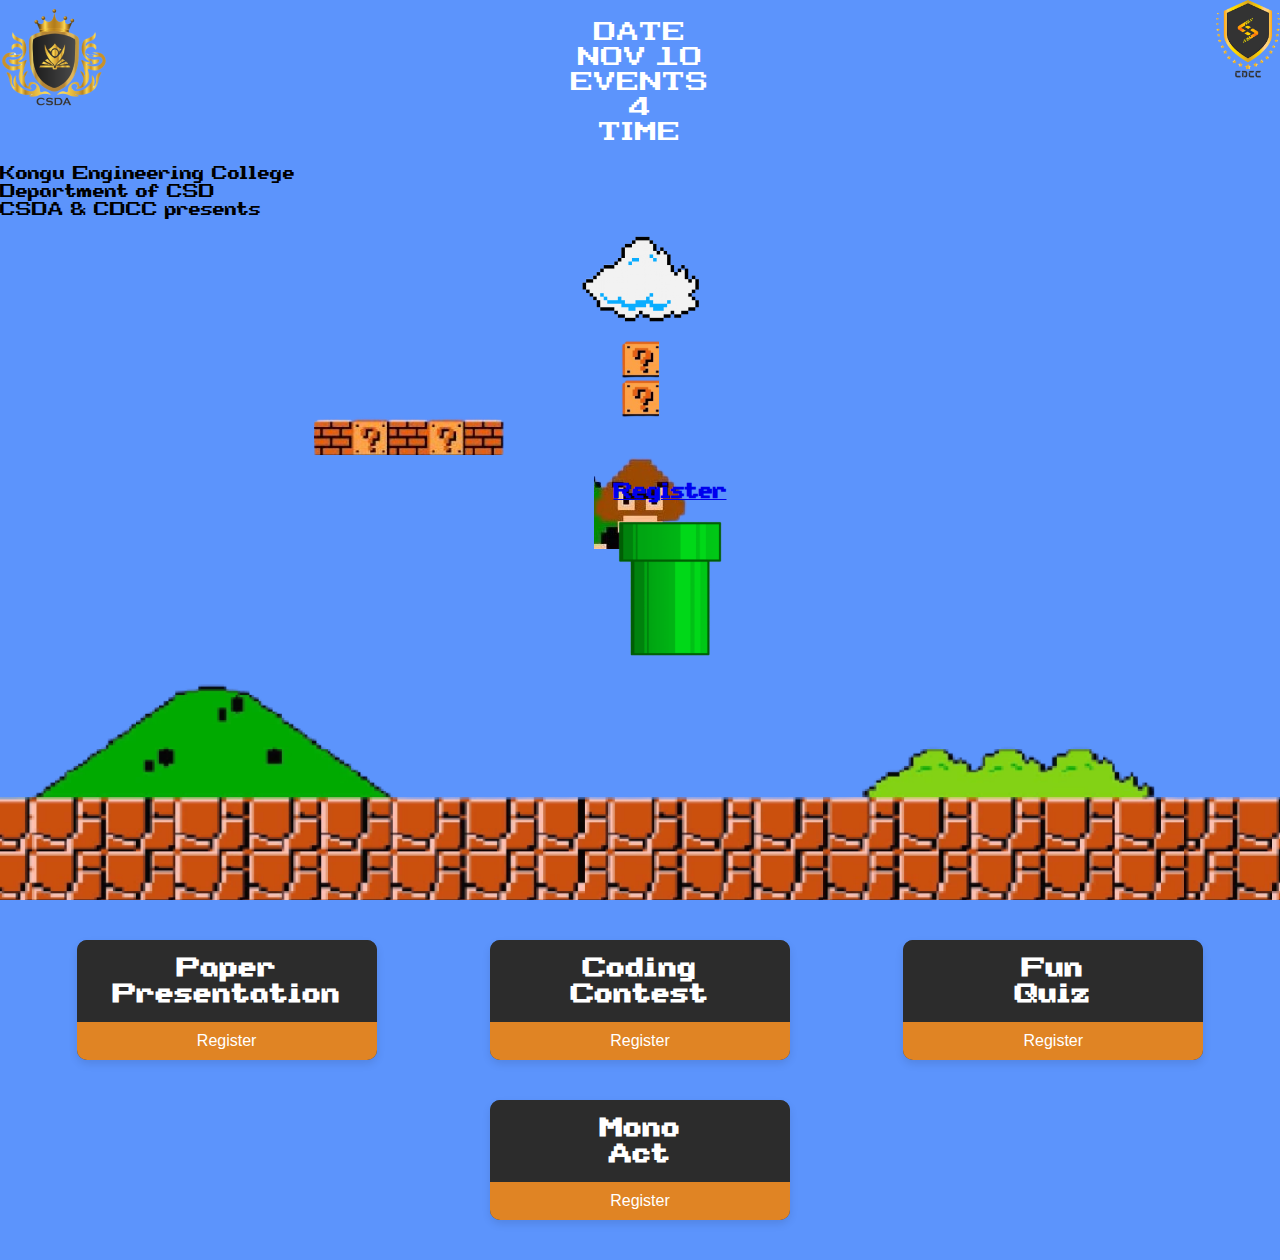
==== index.html @ 597cc1bd "Add files via upload" ====
<!DOCTYPE html>
<html lang="en">
<head>
    <meta charset="UTF-8">
    <meta name="viewport" content="width=device-width, initial-scale=1.0">
    <link href="https://cdn.jsdelivr.net/npm/bootstrap@5.3.2/dist/css/bootstrap.min.css" rel="stylesheet" integrity="sha384-T3c6CoIi6uLrA9TneNEoa7RxnatzjcDSCmG1MXxSR1GAsXEV/Dwwykc2MPK8M2HN" crossorigin="anonymous">
    <title>Inceptual Day</title>
    <link rel="stylesheet" href="CSS/style.css">
</head>
<body>
    
    <div class="background-container">
        <section class="landbg">
            <img src="IMAGES/csda.png" class="csda img-fluid" >
            <img src="IMAGES/cdcc.png" class="cdcc img-fluid">
            <div class="top-container">
                <div class="container">
                    <div class="row " style="text-align: center;">
                        <div class="col">
                            <div style="color: white; font-size: 2.5vh; ">
                                DATE
                            </div>
                            <div style="color: white; font-size: 2.5vh;">
                                NOV 10
                            </div>    
                        </div>
                        <div class="col">
                            <div style="color: white; font-size: 2.5vh;">
                                EVENTS
                            </div>
                            <div style="color: white; font-size: 2.5vh;">
                                4
                            </div>
                        </div>
                        <div class="col">
                            <div style="color: white; font-size: 2.5vh;">
                                TIME
                            </div>
                            <div style="color: white; font-size: 2.5vh;" id="countdown">

                            </div>
                        </div>  
                    </div>
                </div>
            </div>
        
            <div class="text-center">Kongu Engineering College<br>
            Department of CSD<br>CSDA & CDCC presents </div>
            
            <img src="IMAGES/cloud.png" alt="cloud" class="cloud">
            <img src="IMAGES/q_brik.png" alt="brick" class="q_brik1">
            <img src="IMAGES/q_brik.png" alt="bricks" class="q_brik2">
            <img src="IMAGES/m_brik.png" alt="bricks" class="m_brik">
            <img src="IMAGES/mushroom.png" alt="mushroom" class="mushroom">
            <div class="tube clickable-object" id="tube">
                <a href="#cards">
                    <h3>Register</h3>
                    <img src="IMAGES/tube.png" id="tube1">
                </a>
            </div>

            <audio id="clickSound">
                <source src="./CSS/click-audio.mp3" type="audio/mp3">
            </audio>
            <img src="IMAGES/backround.png" class="back-img">
        </section>

        <section class="cards" id="cards" >
            <div class="card-container">
                <div class="card">
                    <div class="card-header">
                        <h2 class="card-title">Paper<br>Presentation</h2>
                    </div>
                    <button class="card-button">Register</button>
                </div>
            
                <div class="card">
                    <div class="card-header">
                        <h2 class="card-title">Coding<br>Contest</h2>
                    </div>
                    <button class="card-button">Register</button>
                </div>
            
                <div class="card">
                    <div class="card-header">
                        <h2 class="card-title">Fun<br>Quiz</h2>
                    </div>
                    <button class="card-button">Register</button>
                </div>
            
                <div class="card">
                    <div class="card-header">
                        <h2 class="card-title">Mono<br>Act</h2>
                    </div>
                    <button class="card-button">Register</button>
                </div>
            </div>
        </section>
    </div>

    <script src="./JS/index.js"></script> 
</body>

</html>
---- CSS/style.css ----
@font-face {
    font-family: 'MarioFont';
    src: url('../FONT/SuperLegendBoy-4w8Y.ttf') format('truetype');
}

html {
    scroll-behavior: smooth;
    margin: 0px;
    padding: 0px;
    overflow-x: hidden; 
}

body {
    cursor: url('../CURSOR/cursor.cur') 8 8, auto;
    width: 100%;
    background-color: #5C94FC;
    display: flex;
    align-items: center;
    justify-content: center;
    margin: 0;
    font-family: MarioFont;
}

.background-container {
    display: flex;
    flex-direction: column;
    align-items: center;
    justify-content: center;
    width: 100%;
}   

.landbg{
    width: 100%;
    height: 100vh;
}

.top-container {
    padding: 20px;
    text-align: center;
}

.back-img {
    position: absolute;
    width: 100%;
    left: 0;
    bottom: 0;
    z-index: -1; 
}

.tube {
    position: relative;
    width: 100%;
    display: grid;
    bottom: 13%;
    place-items: center;
    animation: bounce 0.5s;
    animation-direction: alternate;
    animation-timing-function: cubic-bezier(.5, 0.05, 1, .5);
    animation-iteration-count: infinite;
    z-index: 1; 
    right: 0px;
}

#tube1 {
    width: 10vw;
    right: 0;
}


.clickable-object {
    cursor: pointer;
    padding: 10px;
    color: #fff;
    text-align: center;
    margin: 20px;
   
}

img {
    display: block;
    margin: auto;
    max-width: 100%;
}

.csda{
    position: absolute;
    top: 0%;
    left:0%;
    max-width: 10%;
}

.cdcc{
    position: absolute;
    top: 0%;
    right: 0%;
    max-width: 5%;

}

.card-container {
    display: flex;
    flex-wrap: wrap;
    justify-content: space-around;
    padding: 20px;
}

.card {
    background-color: #3a3a3a;
    color: white;
    border-radius: 10px;
    overflow: hidden;
    margin: 20px;
    width: 300px;
    box-shadow: 0 4px 8px rgba(0, 0, 0, 0.1);
    transition: transform 0.3s ease-in-out;
}

.card:hover {
    transform: scale(1.05);
}

.card-header {
    background-color: #2c2c2c;
    padding: 15px;
    text-align: center;
}

.card-title {
    margin: 0;
    font-size: 1.5em;
}

.card-button {
    background-color: rgb(224,132,36);
    color: white;
    border: none;
    padding: 10px;
    width: 100%;
    font-size: 1rem;
    cursor: pointer;
}

/*
jumping tube
 */
@keyframes bounce { 
    from { 
        transform: translate3d(0, 0, 0); 
    } 
    to { 
        transform: translate3d(0, 150px, 0); 
    } 
} 

/* Prefix Support */ 
ball { 
    -webkit-animation-name: bounce; 
    -webkit-animation-duration: 0.5s; 
    -webkit-animation-direction: alternate; 
    -webkit-animation-timing-function: cubic-bezier( 
    .5, 0.05, 1, .5); 
    -webkit-animation-iteration-count: infinite; 
} 
  
@-webkit-keyframes bounce { 
    from { 
        -webkit-transform: translate3d(0, 0, 0); 
        transform: translate3d(0, 0, 0); 
    } 
    to { 
        -webkit-transform: translate3d(0, 200px, 0); 
        transform: translate3d(0, 200px, 0); 
    } 
} 

/* Positioning */
.cloud{
    max-width: 100%;
    position: relative;
    
}
.q_brik1{
    position: relative;
    max-width: 3%;
    
}
.q_brik2{
    position: relative;
    max-width: 3%;

}
.m_brik{
    position: relative;
    right: 18%;
    max-width: 15%;
}

.mushroom{
    position: relative;
}


/* media tools below*/
@media (max-width: 480px) { 
    
    
} 
  
/* Media Query for low resolution  Tablets, Ipads */ 
@media (min-width: 481px) and (max-width: 767px) { 
  
} 
  
/* Media Query for Tablets Ipads portrait mode */ 
@media (min-width: 768px) and (max-width: 1024px){ 
    
} 
  
/* Media Query for Laptops and Desktops */ 
@media (min-width: 1025px) and (max-width: 1280px){ 
    
} 
  
/* Media Query for Large screens */ 
@media (min-width: 1281px) { 
    
}
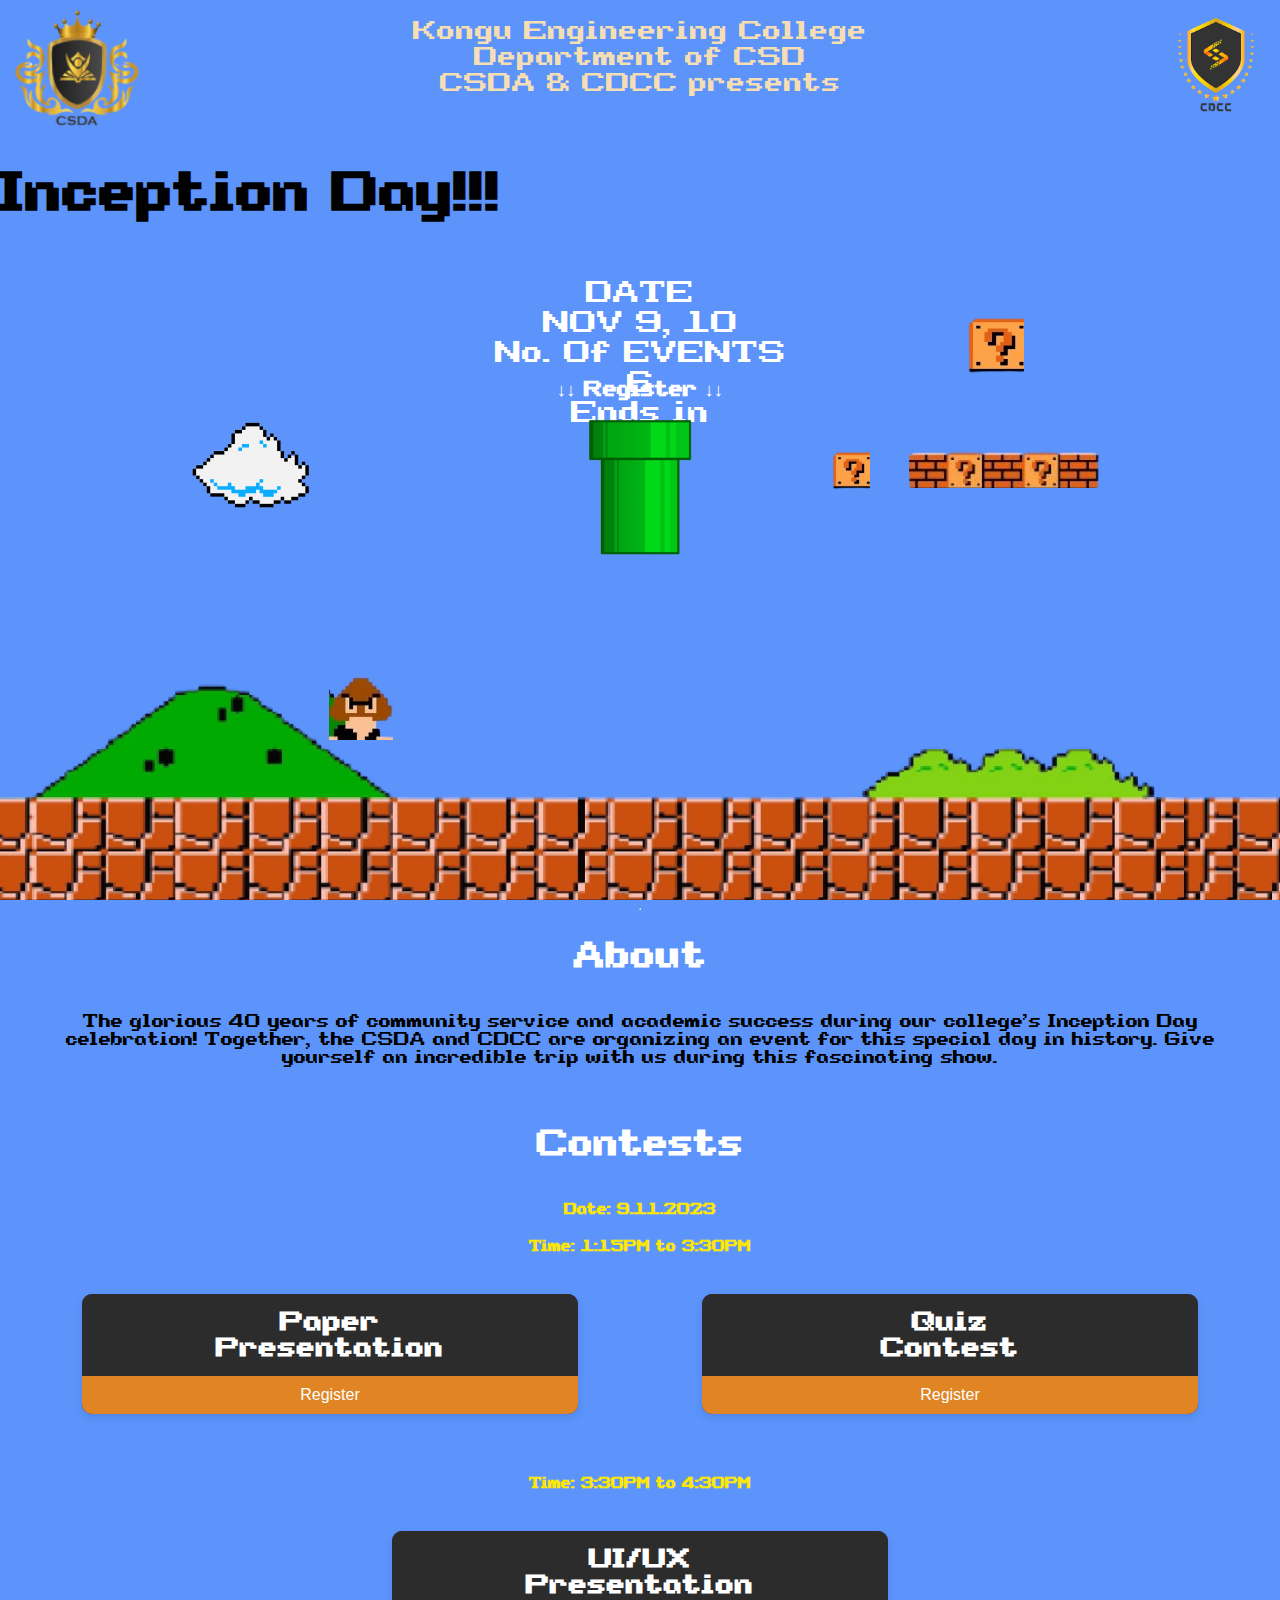
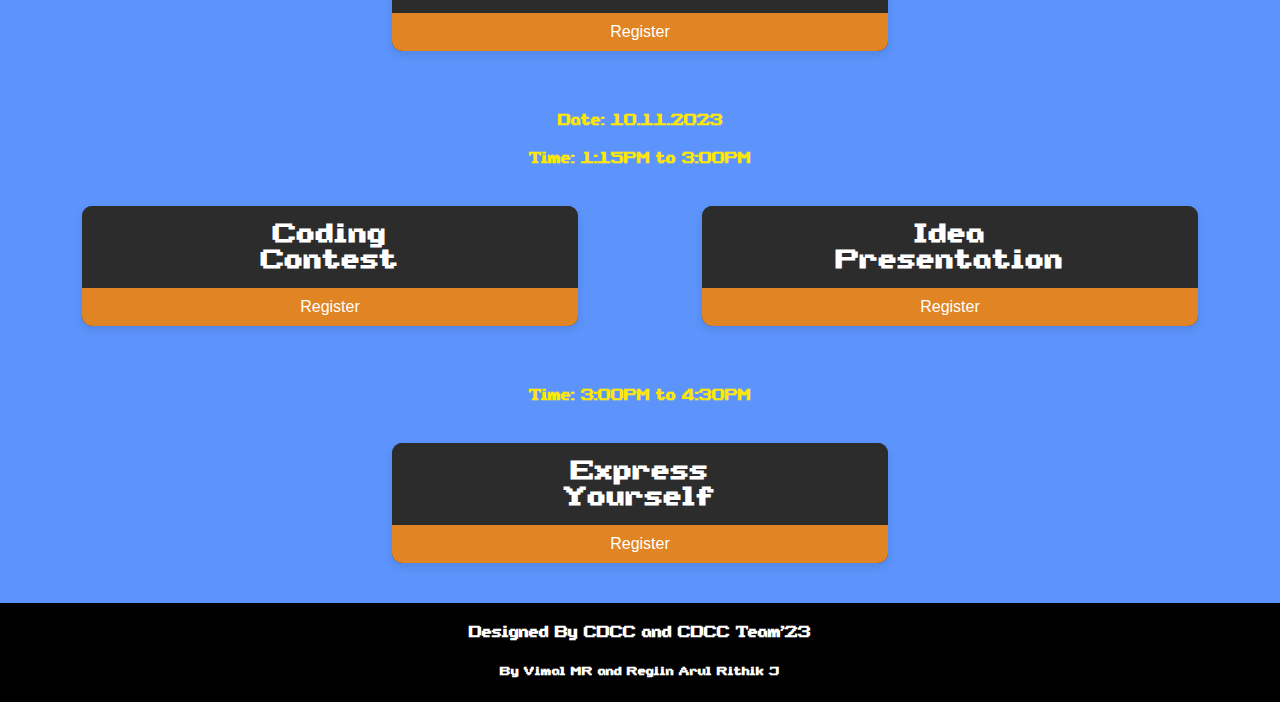
==== commit 7b5cf5a8: "Align and Resnponsiveness done" ====
--- a/index.html
+++ b/index.html
@@ -1,104 +1,156 @@
-<!DOCTYPE html>
-<html lang="en">
-<head>
-    <meta charset="UTF-8">
-    <meta name="viewport" content="width=device-width, initial-scale=1.0">
-    <link href="https://cdn.jsdelivr.net/npm/bootstrap@5.3.2/dist/css/bootstrap.min.css" rel="stylesheet" integrity="sha384-T3c6CoIi6uLrA9TneNEoa7RxnatzjcDSCmG1MXxSR1GAsXEV/Dwwykc2MPK8M2HN" crossorigin="anonymous">
-    <title>Inceptual Day</title>
-    <link rel="stylesheet" href="CSS/style.css">
-</head>
-<body>
-    
-    <div class="background-container">
-        <section class="landbg">
-            <img src="IMAGES/csda.png" class="csda img-fluid" >
-            <img src="IMAGES/cdcc.png" class="cdcc img-fluid">
-            <div class="top-container">
-                <div class="container">
-                    <div class="row " style="text-align: center;">
-                        <div class="col">
-                            <div style="color: white; font-size: 2.5vh; ">
-                                DATE
-                            </div>
-                            <div style="color: white; font-size: 2.5vh;">
-                                NOV 10
-                            </div>    
-                        </div>
-                        <div class="col">
-                            <div style="color: white; font-size: 2.5vh;">
-                                EVENTS
-                            </div>
-                            <div style="color: white; font-size: 2.5vh;">
-                                4
-                            </div>
-                        </div>
-                        <div class="col">
-                            <div style="color: white; font-size: 2.5vh;">
-                                TIME
-                            </div>
-                            <div style="color: white; font-size: 2.5vh;" id="countdown">
-
-                            </div>
-                        </div>  
-                    </div>
-                </div>
-            </div>
-        
-            <div class="text-center">Kongu Engineering College<br>
-            Department of CSD<br>CSDA & CDCC presents </div>
-            
-            <img src="IMAGES/cloud.png" alt="cloud" class="cloud">
-            <img src="IMAGES/q_brik.png" alt="brick" class="q_brik1">
-            <img src="IMAGES/q_brik.png" alt="bricks" class="q_brik2">
-            <img src="IMAGES/m_brik.png" alt="bricks" class="m_brik">
-            <img src="IMAGES/mushroom.png" alt="mushroom" class="mushroom">
-            <div class="tube clickable-object" id="tube">
-                <a href="#cards">
-                    <h3>Register</h3>
-                    <img src="IMAGES/tube.png" id="tube1">
-                </a>
-            </div>
-
-            <audio id="clickSound">
-                <source src="./CSS/click-audio.mp3" type="audio/mp3">
-            </audio>
-            <img src="IMAGES/backround.png" class="back-img">
-        </section>
-
-        <section class="cards" id="cards" >
-            <div class="card-container">
-                <div class="card">
-                    <div class="card-header">
-                        <h2 class="card-title">Paper<br>Presentation</h2>
-                    </div>
-                    <button class="card-button">Register</button>
-                </div>
-            
-                <div class="card">
-                    <div class="card-header">
-                        <h2 class="card-title">Coding<br>Contest</h2>
-                    </div>
-                    <button class="card-button">Register</button>
-                </div>
-            
-                <div class="card">
-                    <div class="card-header">
-                        <h2 class="card-title">Fun<br>Quiz</h2>
-                    </div>
-                    <button class="card-button">Register</button>
-                </div>
-            
-                <div class="card">
-                    <div class="card-header">
-                        <h2 class="card-title">Mono<br>Act</h2>
-                    </div>
-                    <button class="card-button">Register</button>
-                </div>
-            </div>
-        </section>
-    </div>
-
-    <script src="./JS/index.js"></script> 
-</body>
-
-</html>+<!DOCTYPE html>
+<html lang="en">
+
+<head>
+    <meta charset="UTF-8">
+    <meta name="viewport" content="width=device-width, initial-scale=1.0">
+    <link href="https://cdn.jsdelivr.net/npm/bootstrap@5.3.2/dist/css/bootstrap.min.css"
+          rel="stylesheet"
+          integrity="sha384-T3c6CoIi6uLrA9TneNEoa7RxnatzjcDSCmG1MXxSR1GAsXEV/Dwwykc2MPK8M2HN"
+          crossorigin="anonymous">
+    <title>Inceptual Day</title>
+    <link rel="stylesheet" href="CSS/style.css">
+</head>
+
+<body>
+
+    <div class="background-container">
+        <section class="landbg">
+            <img src="IMAGES/csda.png" class="csda img-fluid">
+            <img src="IMAGES/cdcc.png" class="cdcc img-fluid">
+            <div class="container" style="margin-top: 2vh;">
+                <div class="row">
+                    <div class="col-md-6 d-flex justify-content-center heading" >Kongu Engineering College<br>
+                        Department of CSD<br>CSDA & CDCC presents
+                    </div>
+                    <div class="col-md-6 inception">
+                        <h1>Inception Day!!!</h1>
+                    </div>
+                </div>
+                <div class="top-container">
+                    <div class="container">
+                        <div class="row" >
+                            <div class="col">
+                                <div>
+                                    DATE
+                                </div>
+                                <div>
+                                    NOV 9, 10
+                                </div>
+                            </div>
+                            <div class="col">
+                                <div>
+                                    No. Of EVENTS
+                                </div>
+                                <div>
+                                    6
+                                </div>
+                            </div>
+                            <div class="col">
+                                <div>
+                                    Ends in
+                                </div>
+                                <div id="countdown">
+                                </div>
+                            </div>
+                        </div>
+                    </div>
+                </div>
+            </div>
+            <img src="IMAGES/cloud.png" class="cloud">
+            <img src="IMAGES/q_brik.png" class="q_brik1" >
+            <img src="IMAGES/q_brik.png" class="q_brik2">
+            <img src="IMAGES/m_brik.png" class="m_brik">
+
+                <img src="IMAGES/mushroom.png" class="mushroom">
+             <div class="tube" id="tube">
+                <a href="#cards" class="clickable-object">
+                    <h3>↓↓ Register ↓↓</h3>
+                    <img src="IMAGES/tube.png" id="tube1">
+                </a>
+            </div>
+                <audio id="clickSound">
+                    <source src="./CSS/click-audio.mp3" type="audio/mp3">
+                </audio>
+            
+            <img src="IMAGES/backround.png" class="back-img">
+            
+        </section>
+
+        <hr>
+
+        <Section class="About-us">
+            <h1 class="below-header">
+                About
+            </h1>
+            <p style="margin: 3%; text-align: center;">The glorious 40 years of community service and academic success during our college's Inception Day celebration! Together, 
+                the CSDA and CDCC are organizing an event for this special day in history.
+                Give yourself an incredible trip with us during this fascinating show.</p>
+        </Section>
+
+        <section class="cards" id="cards" >
+            <h1 class="below-header pt-3">Contests</h1>
+            <br>
+            <h5 class="below-header" style="color: rgb(252, 231, 5)">Date: 9.11.2023</h5>
+            <h5 class="below-header" style="color: rgb(252, 231, 5)">Time: 1:15PM to 3:30PM</h5>
+            <div class="card-container">
+                <div class="card">
+                    <div class="card-header">
+                        <h2 class="card-title">Paper<br>Presentation</h2>
+                    </div>
+                    <button class="card-button">Register</button>
+                </div>
+                
+                <div class="card">
+                    <div class="card-header">
+                        <h2 class="card-title">Quiz<br>Contest</h2>
+                    </div>
+                    <button class="card-button">Register</button>
+                </div>
+            </div>
+            <h5 class="below-header" style="color: rgb(252, 231, 5)">Time: 3:30PM to 4:30PM</h5>
+            <div class="card-container">
+                <div class="card">
+                    <div class="card-header">
+                        <h2 class="card-title">UI/UX<br>Presentation</h2>
+                    </div>
+                    <button class="card-button">Register</button>
+                </div>
+            </div>
+            <h5 class="below-header" style="color: rgb(252, 231, 5)">Date: 10.11.2023</h5>
+            <h5 class="below-header" style="color: rgb(252, 231, 5)">Time: 1:15PM to 3:00PM</h5>
+            <div class="card-container">
+                <div class="card">
+                    <div class="card-header">
+                        <h2 class="card-title">Coding<br>Contest</h2>
+                    </div>
+                    <button class="card-button">Register</button>
+                </div>
+                
+                <div class="card">
+                    <div class="card-header">
+                        <h2 class="card-title">Idea<br>Presentation</h2>
+                    </div>
+                    <button class="card-button">Register</button>
+                </div>
+            </div>
+            <h5 class="below-header" style="color: rgb(252, 231, 5)">Time: 3:00PM to 4:30PM</h5>
+            <div class="card-container">
+                <div class="card">
+                    <div class="card-header">
+                        <h2 class="card-title">Express<br>Yourself</h2>
+                    </div>
+                    <button class="card-button">Register</button>
+                </div>
+            </div>
+        </section>
+
+        <section class="footer p-5">
+            <h5 class="foot-text">Designed By CDCC and CDCC Team'23</h5>
+            <h6 class="foot-text pt-1">By Vimal MR and Regiin Arul Rithik J</h6>
+        </section>
+    </div>
+    <script src="./JS/index.js"></script>
+</body>
+
+</html>
--- a/CSS/style.css
+++ b/CSS/style.css
@@ -1,227 +1,329 @@
-@font-face {
-    font-family: 'MarioFont';
-    src: url('../FONT/SuperLegendBoy-4w8Y.ttf') format('truetype');
-}
-
-html {
-    scroll-behavior: smooth;
-    margin: 0px;
-    padding: 0px;
-    overflow-x: hidden; 
-}
-
-body {
-    cursor: url('../CURSOR/cursor.cur') 8 8, auto;
-    width: 100%;
-    background-color: #5C94FC;
-    display: flex;
-    align-items: center;
-    justify-content: center;
-    margin: 0;
-    font-family: MarioFont;
-}
-
-.background-container {
-    display: flex;
-    flex-direction: column;
-    align-items: center;
-    justify-content: center;
-    width: 100%;
-}   
-
-.landbg{
-    width: 100%;
-    height: 100vh;
-}
-
-.top-container {
-    padding: 20px;
-    text-align: center;
-}
-
-.back-img {
-    position: absolute;
-    width: 100%;
-    left: 0;
-    bottom: 0;
-    z-index: -1; 
-}
-
-.tube {
-    position: relative;
-    width: 100%;
-    display: grid;
-    bottom: 13%;
-    place-items: center;
-    animation: bounce 0.5s;
-    animation-direction: alternate;
-    animation-timing-function: cubic-bezier(.5, 0.05, 1, .5);
-    animation-iteration-count: infinite;
-    z-index: 1; 
-    right: 0px;
-}
-
-#tube1 {
-    width: 10vw;
-    right: 0;
-}
-
-
-.clickable-object {
-    cursor: pointer;
-    padding: 10px;
-    color: #fff;
-    text-align: center;
-    margin: 20px;
-   
-}
-
-img {
-    display: block;
-    margin: auto;
-    max-width: 100%;
-}
-
-.csda{
-    position: absolute;
-    top: 0%;
-    left:0%;
-    max-width: 10%;
-}
-
-.cdcc{
-    position: absolute;
-    top: 0%;
-    right: 0%;
-    max-width: 5%;
-
-}
-
-.card-container {
-    display: flex;
-    flex-wrap: wrap;
-    justify-content: space-around;
-    padding: 20px;
-}
-
-.card {
-    background-color: #3a3a3a;
-    color: white;
-    border-radius: 10px;
-    overflow: hidden;
-    margin: 20px;
-    width: 300px;
-    box-shadow: 0 4px 8px rgba(0, 0, 0, 0.1);
-    transition: transform 0.3s ease-in-out;
-}
-
-.card:hover {
-    transform: scale(1.05);
-}
-
-.card-header {
-    background-color: #2c2c2c;
-    padding: 15px;
-    text-align: center;
-}
-
-.card-title {
-    margin: 0;
-    font-size: 1.5em;
-}
-
-.card-button {
-    background-color: rgb(224,132,36);
-    color: white;
-    border: none;
-    padding: 10px;
-    width: 100%;
-    font-size: 1rem;
-    cursor: pointer;
-}
-
-/*
-jumping tube
- */
-@keyframes bounce { 
-    from { 
-        transform: translate3d(0, 0, 0); 
-    } 
-    to { 
-        transform: translate3d(0, 150px, 0); 
-    } 
-} 
-
-/* Prefix Support */ 
-ball { 
-    -webkit-animation-name: bounce; 
-    -webkit-animation-duration: 0.5s; 
-    -webkit-animation-direction: alternate; 
-    -webkit-animation-timing-function: cubic-bezier( 
-    .5, 0.05, 1, .5); 
-    -webkit-animation-iteration-count: infinite; 
-} 
-  
-@-webkit-keyframes bounce { 
-    from { 
-        -webkit-transform: translate3d(0, 0, 0); 
-        transform: translate3d(0, 0, 0); 
-    } 
-    to { 
-        -webkit-transform: translate3d(0, 200px, 0); 
-        transform: translate3d(0, 200px, 0); 
-    } 
-} 
-
-/* Positioning */
-.cloud{
-    max-width: 100%;
-    position: relative;
-    
-}
-.q_brik1{
-    position: relative;
-    max-width: 3%;
-    
-}
-.q_brik2{
-    position: relative;
-    max-width: 3%;
-
-}
-.m_brik{
-    position: relative;
-    right: 18%;
-    max-width: 15%;
-}
-
-.mushroom{
-    position: relative;
-}
-
-
-/* media tools below*/
-@media (max-width: 480px) { 
-    
-    
-} 
-  
-/* Media Query for low resolution  Tablets, Ipads */ 
-@media (min-width: 481px) and (max-width: 767px) { 
-  
-} 
-  
-/* Media Query for Tablets Ipads portrait mode */ 
-@media (min-width: 768px) and (max-width: 1024px){ 
-    
-} 
-  
-/* Media Query for Laptops and Desktops */ 
-@media (min-width: 1025px) and (max-width: 1280px){ 
-    
-} 
-  
-/* Media Query for Large screens */ 
-@media (min-width: 1281px) { 
-    
-} +@font-face {
+    font-family: 'MarioFont';
+    src: url('../FONT/SuperLegendBoy-4w8Y.ttf') format('truetype');
+}
+
+html {
+    scroll-behavior: smooth;
+}
+
+body {
+    cursor: url('../CURSOR/cursor.cur') 8 8, auto;
+    background-color: #5C94FC;
+    display: flex;
+    align-items: center;
+    justify-content: center;
+    margin: 0;
+    font-family: MarioFont;
+}
+
+.background-container {
+    display: flex;
+    flex-direction: column;
+    align-items: center;
+    justify-content: center;
+    width: 100%;
+} 
+
+.landbg{
+    width: 100%;
+    height: 100vh;
+}
+
+.back-img {
+    position: absolute;
+    width: 100%;
+    left: 0;
+    bottom: 0%;
+}
+
+.tube {
+    position: absolute;
+    width: 100%;
+    display: grid;
+    place-items: center;
+    animation: bounce 0.5s;
+    animation-direction: alternate;
+    animation-timing-function: cubic-bezier(.5, 0.05, 1, .5);
+    animation-iteration-count: infinite;
+}
+
+a{
+    text-decoration: none;
+}
+
+.clickable-object {
+    cursor: pointer;
+    color: #fff;
+    text-align: center;
+}
+
+.csda{
+    position: absolute;
+    top: 0%;
+    left: 1%;
+    width: 10%;
+}
+
+.cdcc{
+    position: absolute;
+    top: 2%;
+    right: 2%;
+    width: 6%;
+
+}
+
+.cards{
+    width: 100%;
+}
+
+.card-container {
+    display: flex;
+    flex-wrap: wrap;
+    justify-content: space-around;
+    padding: 20px;
+}
+
+.card {
+    background-color: #3a3a3a;
+    color: white;
+    border-radius: 10px;
+    overflow: hidden;
+    margin: 20px;
+    width: 300px;
+    box-shadow: 0 4px 8px rgba(0, 0, 0, 0.1);
+    transition: transform 0.3s ease-in-out;
+}
+
+.card:hover {
+    transform: scale(1.05);
+}
+
+.card-header {
+    background-color: #2c2c2c;
+    padding: 15px;
+    text-align: center;
+}
+
+.card-title {
+    margin: 0;
+    font-size: 1.5em;
+}
+
+.card-button {
+    background-color: rgb(224,132,36);
+    color: white;
+    border: none;
+    padding: 10px;
+    width: 100%;
+    font-size: 1rem;
+    cursor: pointer;
+}
+
+.heading{
+    text-align: center;
+    font-size: 1.5rem; 
+    color: wheat;
+}
+
+.inception>h1{
+    padding-top: 3%;
+    font-size: 3rem;
+}
+
+.top-container{
+    padding-top: 2%;
+    text-align: center; 
+    color: white; 
+    font-size: 1.7rem;
+}
+
+#countdown{
+    font-size: 1rem;
+}
+
+@-webkit-keyframes bounce { 
+    from { 
+        -webkit-transform: translate3d(0, 0, 0); 
+        transform: translate3d(0, 0, 0); 
+    } 
+    to { 
+        -webkit-transform: translate3d(0, 200px, 0); 
+        transform: translate3d(0, 200px, 0); 
+    } 
+} 
+
+.cloud{
+    position: absolute; 
+}
+
+.q_brik2{
+    position: absolute;
+}
+
+.m_brik{
+    position: absolute;
+
+}
+
+.mushroom{
+    position: absolute;
+}
+
+.back-img{
+    position: absolute;
+}
+
+.tube{
+    position: absolute;
+}
+
+.below-header{
+
+    text-align: center;
+    color: white;
+    margin-bottom: 00;
+}
+
+.footer{
+    width: 100%;
+    background-color: black;
+}
+
+.foot-text{
+    text-align: center;
+    color: white;
+}
+
+@media (max-width: 767px) {
+
+    .top-container{
+        padding-top: 10%;
+        margin-left: 8%;
+        margin-right: 5%;
+        text-align: center; 
+        color: white; 
+        font-size: .8rem;
+    }
+
+
+    .top-container>.container>.row>.col{
+        padding: 0%;
+    }
+
+    .cdcc{
+        top: 1%;
+        width: 10%;
+    }
+
+    .csda{
+        width: 13%;
+    }
+    
+    #countdown{
+        font-size: .9rem;
+    }
+
+   .q_brik1{
+    position: absolute;
+    width: 7%;
+    right: 20% ;
+    top: 50%;
+   }
+
+   #tube1{
+    width: 13vw;
+    right: 0;
+   }
+
+   .m_brik{
+    width: 32%;
+    right: 9%;
+    top: 60%;
+   }
+
+   .q_brik2{
+    top: 60%;
+    right: 50%;
+    width: 7%;
+   }
+
+   .tube{
+        bottom: 21%;
+   }
+
+   .heading{
+    font-size: 0.9rem;
+   }
+
+   .inception>h1{
+    padding-top: 10%;
+    text-align: center;
+    font-size: 2.2rem;
+   }
+
+   .mushroom{
+    max-width: 5%;
+    top: 94%;
+    left: 25%;
+    z-index: 1;
+   }
+
+   .cloud{
+    width: 12%;
+    left: 15%;
+    top: 63%;
+    }
+
+    .card {
+        width: 100%;
+    }
+}
+
+@media (min-width: 768px) { 
+
+   .q_brik1{
+    position: absolute;
+    right: 20% ;
+    top: 35%;
+   }
+
+   #tube1{
+    width: 10vw;
+    right: 0;
+   }
+
+   .m_brik{
+    right: 14%;
+    max-width:15%;
+    top: 50%;
+   }
+
+   .q_brik2{
+    top:50%;
+    right: 32%;
+    max-width: 3%;
+   }
+
+   .tube{
+        top: 40%;
+   }
+
+   .mushroom{
+    max-width: 5%;
+    top: 75%;
+    left: 25.7%;
+    z-index: 1;
+   }
+
+   .cloud{
+        left: 15%;
+        top: 45%;
+    }
+
+   .card {
+    width: 40%; 
+    }
+} 
+
+
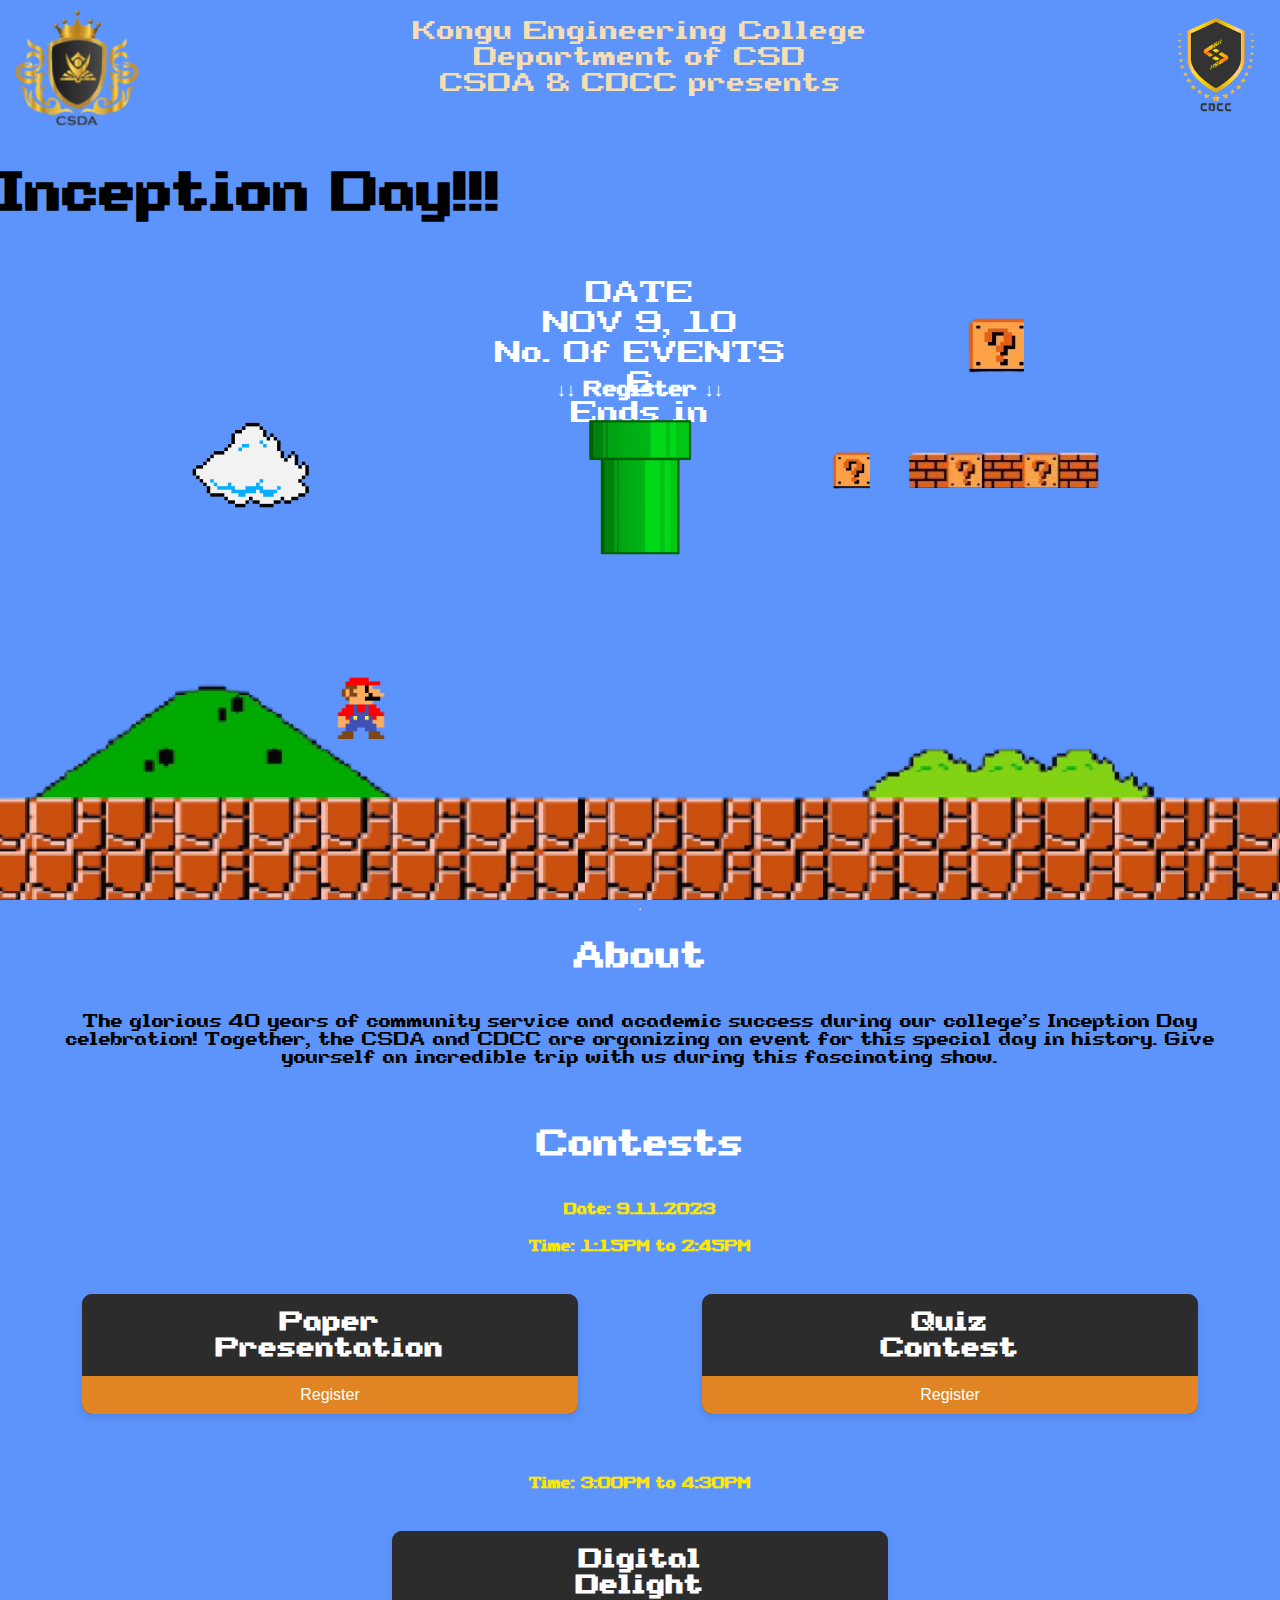
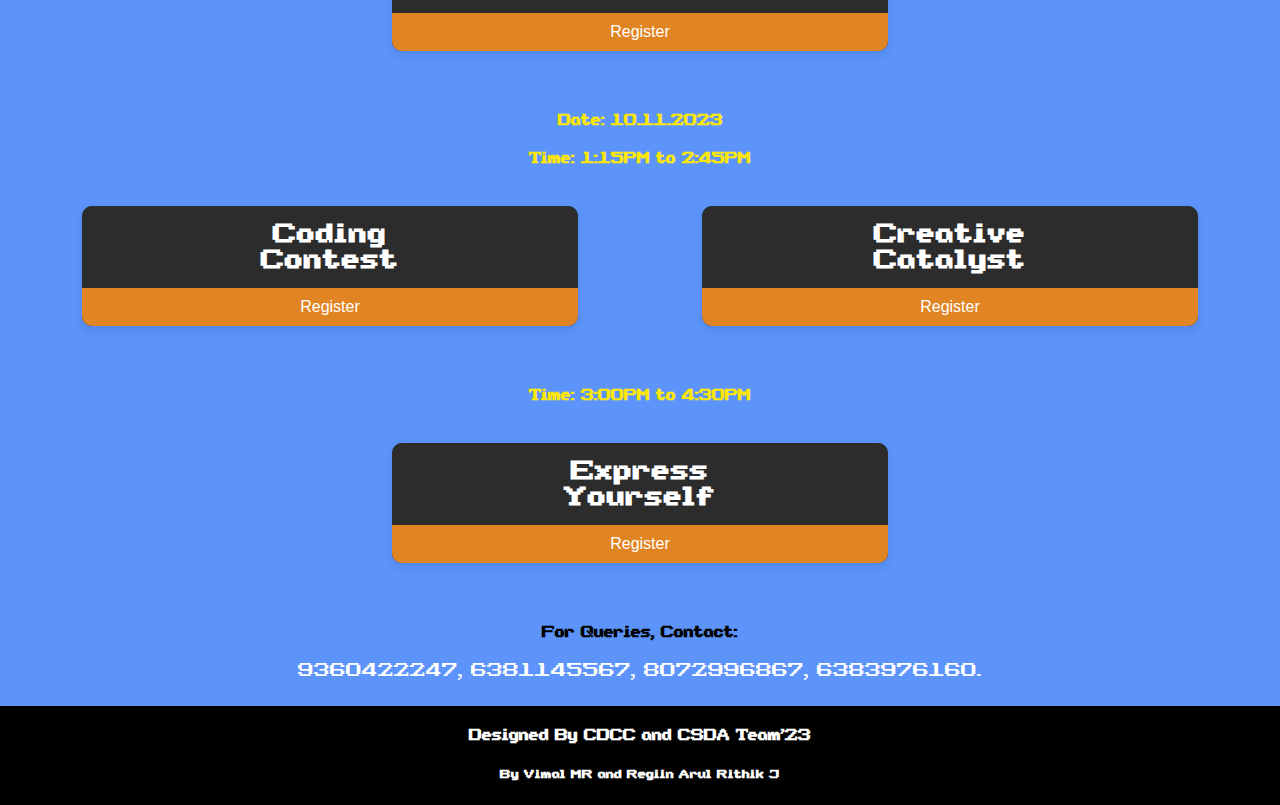
==== commit 70c03537: "updated" ====
--- a/index.html
+++ b/index.html
@@ -61,10 +61,11 @@
             <img src="IMAGES/q_brik.png" class="q_brik1" >
             <img src="IMAGES/q_brik.png" class="q_brik2">
             <img src="IMAGES/m_brik.png" class="m_brik">
-
+            <a href="#help" class="help-text">
                 <img src="IMAGES/mushroom.png" class="mushroom">
-             <div class="tube" id="tube">
-                <a href="#cards" class="clickable-object">
+            </a>
+             <div class="tube">
+                <a href="#cards" class="clickable-object" id="tube">
                     <h3>↓↓ Register ↓↓</h3>
                     <img src="IMAGES/tube.png" id="tube1">
                 </a>
@@ -83,70 +84,92 @@
             <h1 class="below-header">
                 About
             </h1>
-            <p style="margin: 3%; text-align: center;">The glorious 40 years of community service and academic success during our college's Inception Day celebration! Together, 
+            <p style="margin: 3%; text-align: center;">The glorious 40 years of community service and 
+                academic success during our college's Inception Day celebration! Together, 
                 the CSDA and CDCC are organizing an event for this special day in history.
-                Give yourself an incredible trip with us during this fascinating show.</p>
+                Give yourself an incredible trip with us during this fascinating show.
+            </p>
         </Section>
 
         <section class="cards" id="cards" >
             <h1 class="below-header pt-3">Contests</h1>
             <br>
             <h5 class="below-header" style="color: rgb(252, 231, 5)">Date: 9.11.2023</h5>
-            <h5 class="below-header" style="color: rgb(252, 231, 5)">Time: 1:15PM to 3:30PM</h5>
+            <h5 class="below-header" style="color: rgb(252, 231, 5)">Time: 1:15PM to 2:45PM</h5>
             <div class="card-container">
                 <div class="card">
-                    <div class="card-header">
-                        <h2 class="card-title">Paper<br>Presentation</h2>
-                    </div>
-                    <button class="card-button">Register</button>
+                    <a href="https://forms.gle/BTTmcMT8qinr6G1b9" target="_blank">
+                        <div class="card-header">
+                            <h2 class="card-title">Paper<br>Presentation</h2>
+                        </div>
+                        <button class="card-button">Register</button>
+                    </a>
                 </div>
                 
                 <div class="card">
-                    <div class="card-header">
-                        <h2 class="card-title">Quiz<br>Contest</h2>
-                    </div>
-                    <button class="card-button">Register</button>
-                </div>
-            </div>
-            <h5 class="below-header" style="color: rgb(252, 231, 5)">Time: 3:30PM to 4:30PM</h5>
-            <div class="card-container">
-                <div class="card">
-                    <div class="card-header">
-                        <h2 class="card-title">UI/UX<br>Presentation</h2>
-                    </div>
-                    <button class="card-button">Register</button>
-                </div>
-            </div>
-            <h5 class="below-header" style="color: rgb(252, 231, 5)">Date: 10.11.2023</h5>
-            <h5 class="below-header" style="color: rgb(252, 231, 5)">Time: 1:15PM to 3:00PM</h5>
-            <div class="card-container">
-                <div class="card">
-                    <div class="card-header">
-                        <h2 class="card-title">Coding<br>Contest</h2>
-                    </div>
-                    <button class="card-button">Register</button>
-                </div>
-                
-                <div class="card">
-                    <div class="card-header">
-                        <h2 class="card-title">Idea<br>Presentation</h2>
-                    </div>
-                    <button class="card-button">Register</button>
+                    <a href="https://forms.gle/HNrPF8YioWNZwZ84A" target="_blank">
+                        <div class="card-header">
+                            <h2 class="card-title">Quiz<br>Contest</h2>
+                        </div>
+                        <button class="card-button">Register</button>
+                    </a>
                 </div>
             </div>
             <h5 class="below-header" style="color: rgb(252, 231, 5)">Time: 3:00PM to 4:30PM</h5>
             <div class="card-container">
                 <div class="card">
-                    <div class="card-header">
-                        <h2 class="card-title">Express<br>Yourself</h2>
-                    </div>
-                    <button class="card-button">Register</button>
+                    <a href="https://forms.gle/wNh34Kk9QmPqY3h96" target="_blank">
+                        <div class="card-header">
+                            <h2 class="card-title">Digital<br>Delight</h2>
+                        </div>
+                        <button class="card-button">Register</button>
+                    </a>
+                </div>
+            </div>
+            <h5 class="below-header" style="color: rgb(252, 231, 5)">Date: 10.11.2023</h5>
+            <h5 class="below-header" style="color: rgb(252, 231, 5)">Time: 1:15PM to 2:45PM</h5>
+            <div class="card-container">
+                <div class="card">
+                    <a href=" https://forms.gle/6bCGY3AUkhx3wETi6" target="_blank">
+                        <div class="card-header">
+                            <h2 class="card-title">Coding<br>Contest</h2>
+                        </div>
+                        <button class="card-button">Register</button>
+                    </a>
+                </div>
+                
+                <div class="card">
+                    <a href="https://forms.gle/pG73YVg1d18DNXWf8" target="_blank">
+                        <div class="card-header">
+                            <h2 class="card-title">Creative<br>Catalyst</h2>
+                        </div>
+                        <button class="card-button">Register</button>
+                    </a>
+                </div>
+            </div>
+            <h5 class="below-header" style="color: rgb(252, 231, 5)">Time: 3:00PM to 4:30PM</h5>
+            <div class="card-container">
+                <div class="card">
+                    <a href="https://forms.gle/1oysjS4i97GjZm136" target="_blank">
+                        <div class="card-header">
+                            <h2 class="card-title">Express<br>Yourself</h2>
+                        </div>
+                        <button class="card-button">Register</button>
+                    </a>
                 </div>
             </div>
         </section>
 
+        <section class="help" id="help">
+            <h5>For Queries, Contact:</h5>
+            <a href="tel:9360422247">9360422247,</a>
+            <a href="tel:6381145567">6381145567,</a>
+            <a href="tel:8072996867">8072996867,</a>
+            <a href="tel:6383976160">6383976160.</a>
+        </section>
+
         <section class="footer p-5">
-            <h5 class="foot-text">Designed By CDCC and CDCC Team'23</h5>
+            <h5 class="foot-text">Designed By CDCC and CSDA Team'23</h5>
             <h6 class="foot-text pt-1">By Vimal MR and Regiin Arul Rithik J</h6>
         </section>
     </div>
--- a/CSS/style.css
+++ b/CSS/style.css
@@ -95,6 +95,11 @@
     transition: transform 0.3s ease-in-out;
 }
 
+.card>a{
+    color: white;
+}
+
+
 .card:hover {
     transform: scale(1.05);
 }
@@ -129,6 +134,15 @@
 .inception>h1{
     padding-top: 3%;
     font-size: 3rem;
+}
+
+.help>a{
+    color: white;
+}
+
+.help{
+    text-align: center;
+    padding-bottom: 2%;
 }
 
 .top-container{
@@ -309,6 +323,10 @@
         top: 40%;
    }
 
+   .help{
+    display: block
+   }
+
    .mushroom{
     max-width: 5%;
     top: 75%;
